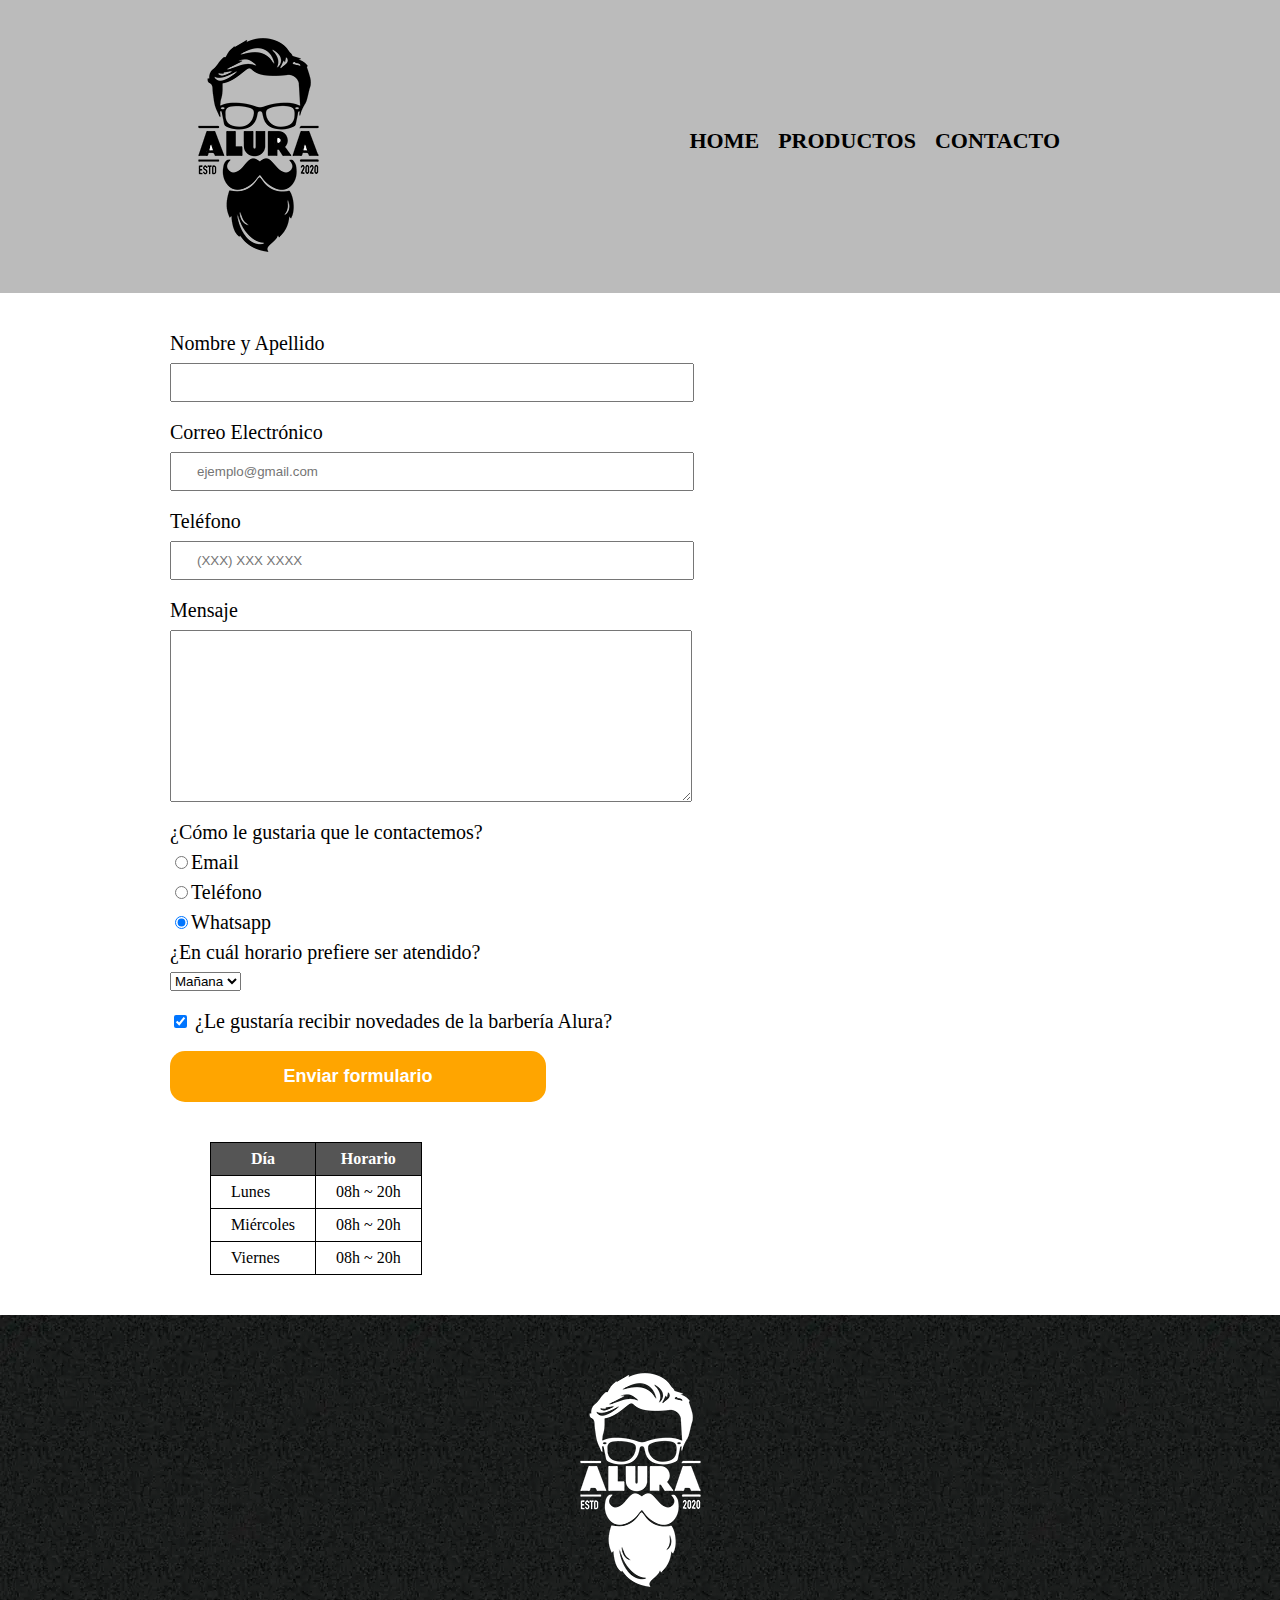
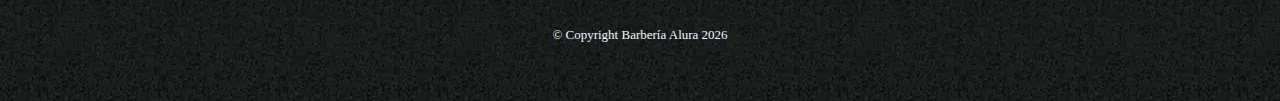
==== src/pages/contacto.html @ fb199450 "se añadio la pagina de contacto" ====
<!DOCTYPE html>
<html lang="en">
  <head>
    <meta charset="UTF-8" />
    <meta http-equiv="X-UA-Compatible" content="IE=edge" />
    <meta name="viewport" content="width=device-width, initial-scale=1.0" />
    <title id="title_page"></title>
    <link rel="stylesheet" href="../css/reset.css" />
    <link rel="stylesheet" href="../css/main.css" />
    <link rel="stylesheet" href="../css/contacto.css" />
  </head>
  <body>
    <header id="header"></header>
    <main>
      <form>
        <label for="name-lastname">Nombre y Apellido</label>
        <input required placeholder="" class="input-padron" type="text" id="name-lastname" />
        <label for="email">Correo Electrónico</label>
        <input required placeholder="ejemplo@gmail.com" class="input-padron" type="email" id="email" />
        <label for="phone">Teléfono</label>
        <input required placeholder="(XXX) XXX XXXX" class="input-padron" type="tel" id="phone" />
        <label for="mensagge">Mensaje</label>
        <textarea
          id="mensagge"
          class="input-padron"
          cols="70"
          rows="10"
        ></textarea>

        <fieldset>
          <legend>¿Cómo le gustaria que le contactemos?</legend>
          <label for="radio-email"
            ><input type="radio" name="contacto" id="radio-email" />Email</label
          >

          <label for="radio-telefono"
            ><input
              type="radio"
              name="contacto"
              id="radio-telefono"
            />Teléfono</label
          >

          <label for="radio-whatsapp"
            ><input
              type="radio"
              name="contacto"
              id="radio-whatsapp" checked
            />Whatsapp</label
          >
        </fieldset>
        <fieldset>
            <legend>¿En cuál horario prefiere ser atendido?</legend>
            <select>
                <option>Mañana</option>
                <option>Tarde</option>
                <option>Noche</option>
            </select>
        </fieldset>

        <label class="checkbox" for="checkbox-pregunta">
          <input type="checkbox" name="" id="checkbox-pregunta" checked/>
          ¿Le gustaría recibir novedades de la barbería Alura?
        </label>

        <input type="submit" class="enviar" value="Enviar formulario" />
      </form>
      <table>
        <thead>
            <tr>
                <th>Día</th>
                <th>Horario</th>
            </tr>
        </thead>
        <tbody>
            <tr>
                <td>Lunes</td>
                <td>08h ~ 20h</td>
            </tr>
            <tr>
                <td>Miércoles</td>
                <td>08h ~ 20h</td>
            </tr>
            <tr>
                <td>Viernes</td>
                <td>08h ~ 20h</td>
            </tr>
        </tbody>
      </table>
    </main>
    <footer id="footer"></footer>
    <script src="../js/main.js"></script>
  </body>
</html>
---- src/css/main.css ----
header {
  background-color: #bbbbbb;
  padding: 20px 0;
}


.caja {
  width: 940px;
  position: relative;
  margin: 0 auto;
}


nav {
  position: absolute;
  top: 110px;
  right: 50px;
}

nav a:hover {
  color: #c78c19;
  text-decoration: underline;
}

nav li {
  display: inline;
  margin: 0 0 0 15px;
}
nav a {
  text-transform: uppercase;
  color: #000000;
  font-weight: bold;
  font-size: 22px;
  text-decoration: none;
}

footer {
  text-align: center;
  background: url(../img/bg.webp);
  padding: 40px;
}

#copy-right {
  color: aliceblue;
  font-size: 13px;
  margin: 20px;
}

main{
  width: 940px;
  margin: 0 auto;
}
---- src/css/contacto.css ----
form label,
form legend {
  display: block;
  font-size: 20px;
  margin: 0 0 10px;
}
.input-padron {
  display: block;
  margin: 0 0 20px;
  padding: 10px 25px;
  width: 50%;
}
form {
  margin: 40px 0;
}

.checkbox {
  margin: 20px 0;
}

.enviar{
    width: 40%;
    padding: 15px 0;
    font-size: 18px;
    font-weight: bold;
    color: white;
    background: orange;
    border: none;
    border-radius: 15px;
    transition: 1s all;
    cursor: pointer;
}
.enviar:hover{
    background: darkorange;
    transform: scale(1.1);
}

table{
    margin: 40px 40px;
}

thead{
    background: #555555;
    color: white;
    font-weight: bold;
}

td, th{
    border: 1px solid #000;
    padding: 8px 20px;
}
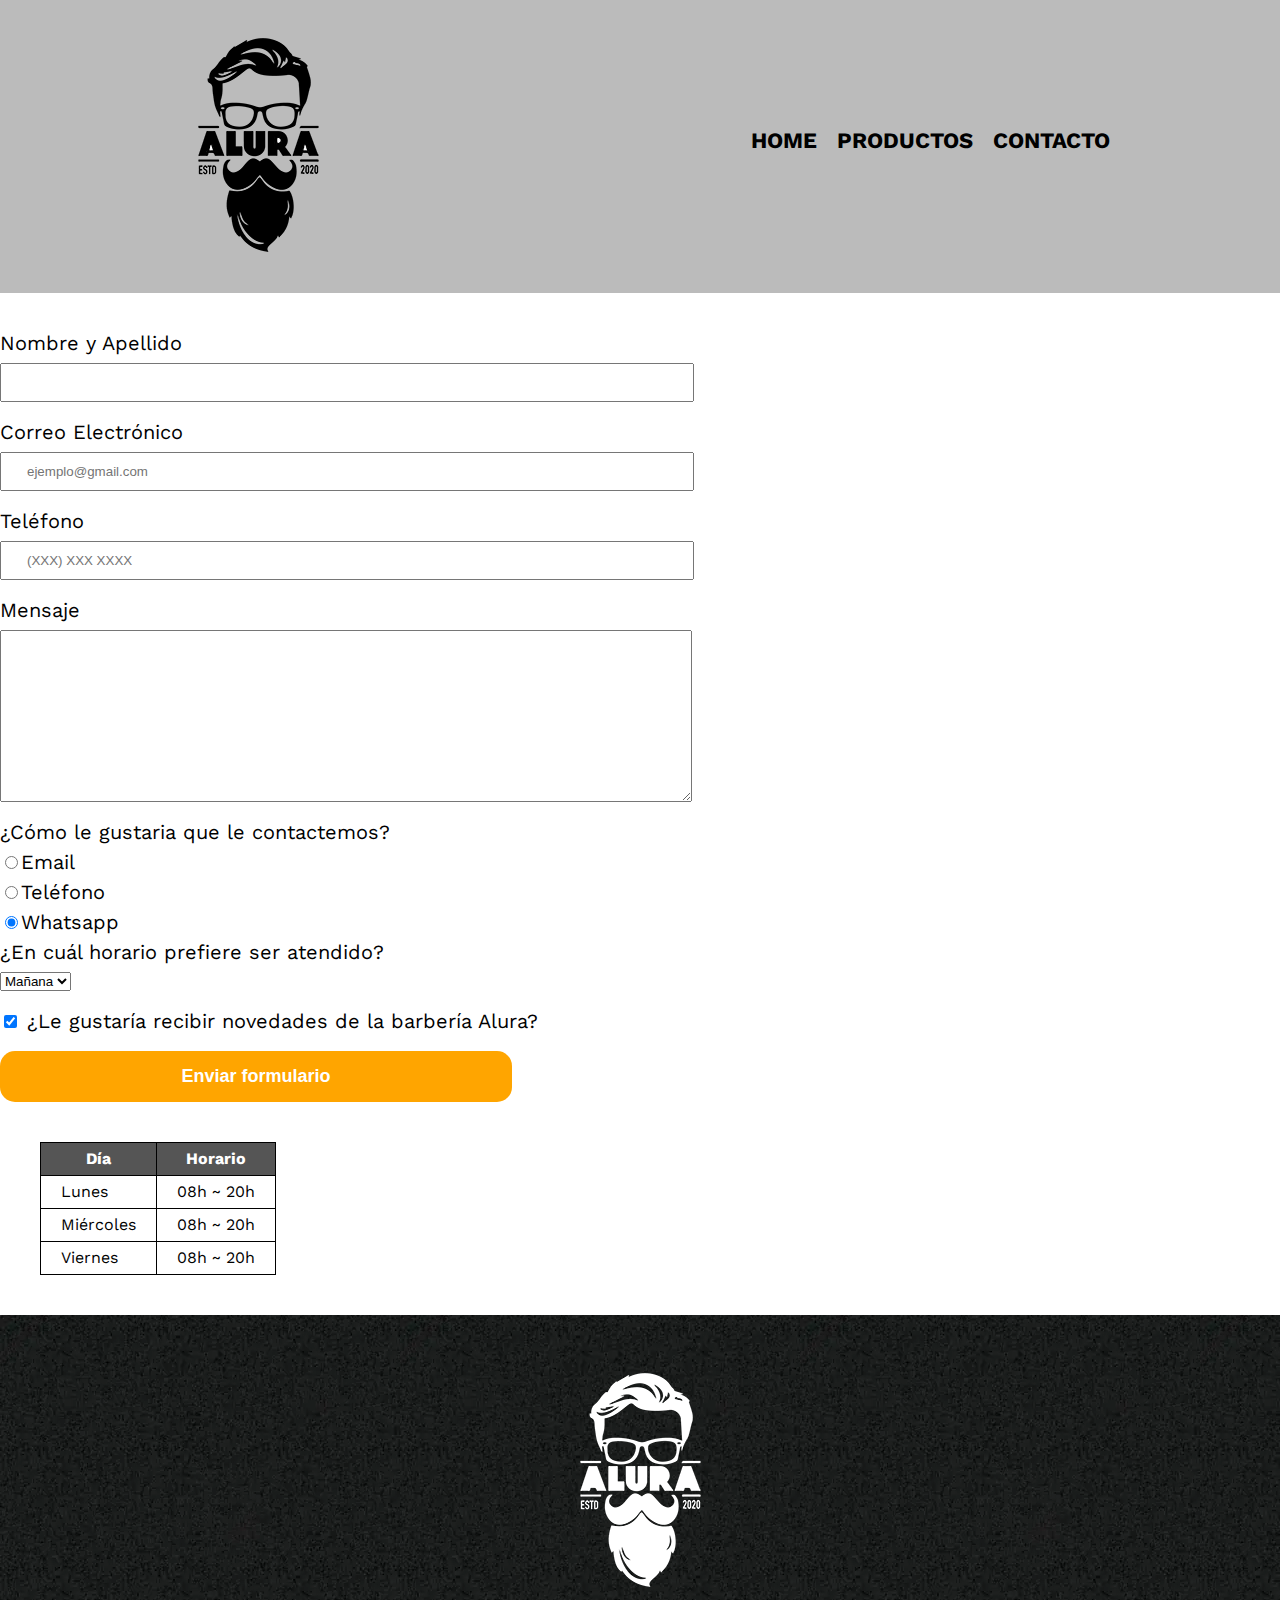
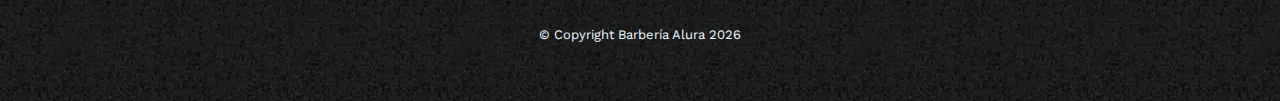
==== commit 40da4c62: "cambio estilos -se añadio mapa" ====
--- a/src/pages/contacto.html
+++ b/src/pages/contacto.html
@@ -6,6 +6,12 @@
     <meta name="viewport" content="width=device-width, initial-scale=1.0" />
     <title id="title_page"></title>
     <link rel="stylesheet" href="../css/reset.css" />
+    <link rel="preconnect" href="https://fonts.googleapis.com" />
+    <link rel="preconnect" href="https://fonts.gstatic.com" crossorigin />
+    <link
+      href="https://fonts.googleapis.com/css2?family=Work+Sans:wght@200&display=swap"
+      rel="stylesheet"
+    />
     <link rel="stylesheet" href="../css/main.css" />
     <link rel="stylesheet" href="../css/contacto.css" />
   </head>
--- a/src/css/main.css
+++ b/src/css/main.css
@@ -1,32 +1,30 @@
+body{
+  font-family: 'Work Sans', sans-serif;
+}
+
 header {
   background-color: #bbbbbb;
   padding: 20px 0;
 }
 
-
-.caja {
+.caja{
   width: 940px;
   position: relative;
   margin: 0 auto;
 }
 
-
-nav {
+nav{
   position: absolute;
-  top: 110px;
-  right: 50px;
+  top:110px;
+  right: 0;
 }
 
-nav a:hover {
-  color: #c78c19;
-  text-decoration: underline;
-}
-
-nav li {
+nav li{
   display: inline;
   margin: 0 0 0 15px;
 }
-nav a {
+
+nav a{
   text-transform: uppercase;
   color: #000000;
   font-weight: bold;
@@ -34,6 +32,10 @@
   text-decoration: none;
 }
 
+nav a:hover{
+  color: #c78c19;
+  text-decoration: underline;
+}
 footer {
   text-align: center;
   background: url(../img/bg.webp);
@@ -44,10 +46,4 @@
   color: aliceblue;
   font-size: 13px;
   margin: 20px;
-}
-
-main{
-  width: 940px;
-  margin: 0 auto;
-}
-
+}